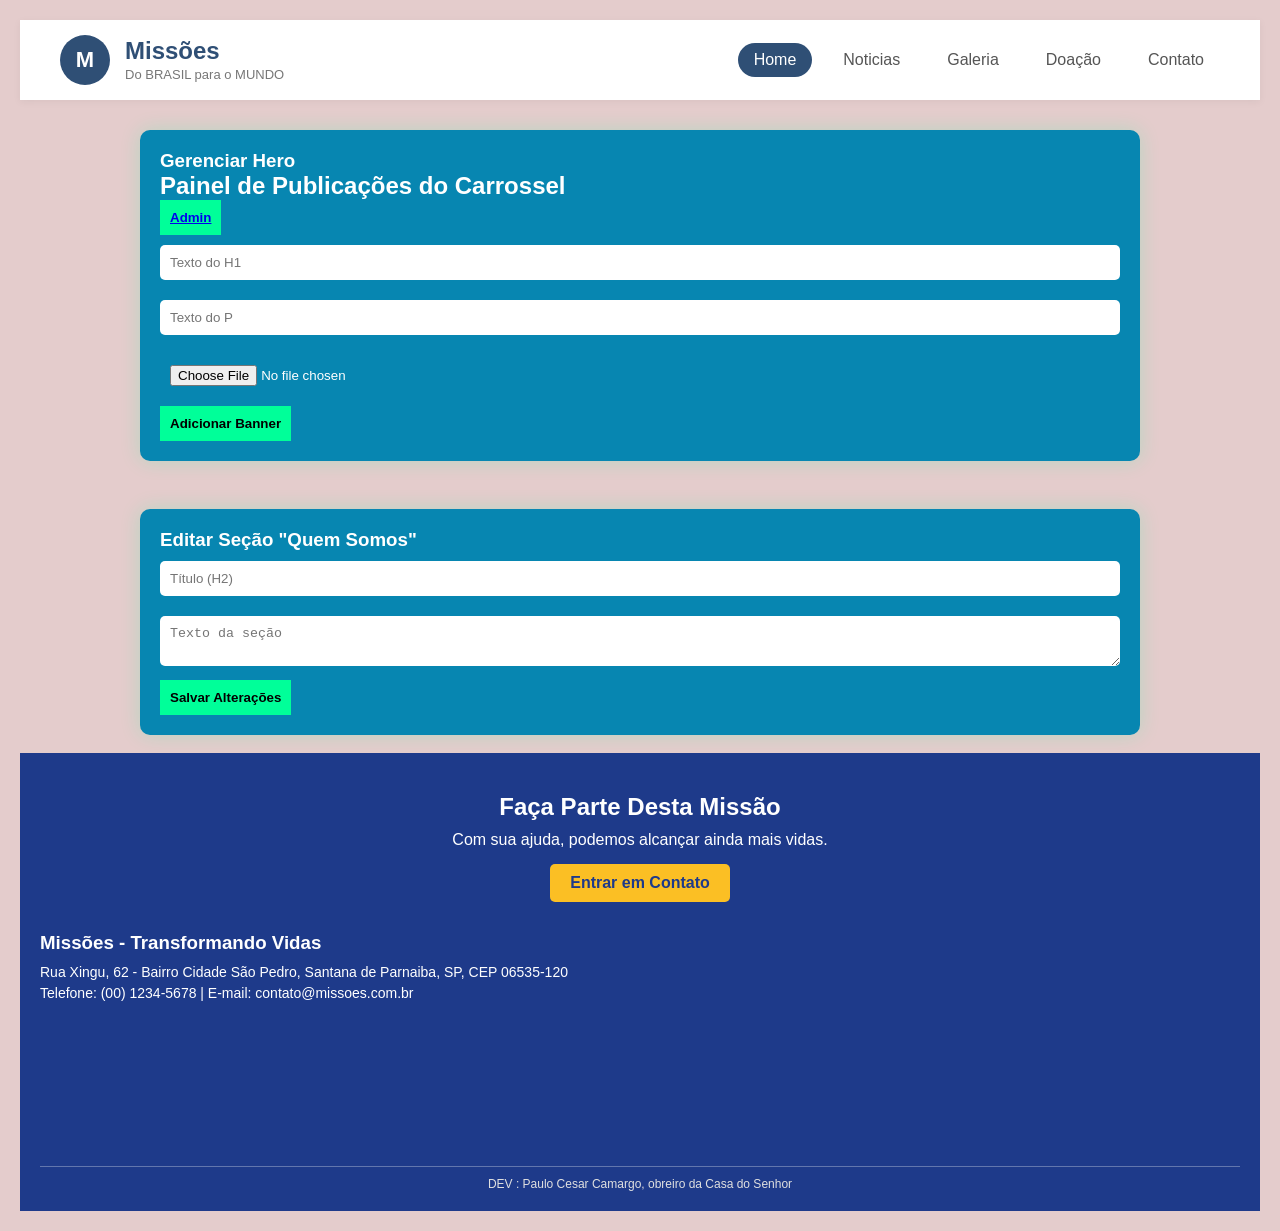
==== adminHome.html @ ab05d296 "Add files via upload" ====
<!DOCTYPE html>
<html lang="pt-br">
<head>
<meta charset="UTF-8">
<meta name="viewport" content="width=device-width, initial-scale=1.0">
<title>Admin Hero</title>
<link rel="stylesheet" href="css/header.css">
<link rel="stylesheet" href="css/footer.css">
<link rel="stylesheet" href="css/admin.css">
</head>
<body>
<div id="header"></div>

<!-- Box de gerenciamento do Hero -->
<div class="admin-panel box">
    <h3>Gerenciar Hero</h3>
<div> <h2>Painel de Publicações do Carrossel</h2>
    <!-- Botão no canto direito -->
     <button> <a href="admin.html">Admin</a></button>
       </div>
    <!-- Formulário para novo banner -->
    <input type="text" id="tituloHero" placeholder="Texto do H1" required>
    <input type="text" id="subtituloHero" placeholder="Texto do P" required>
    <input type="file" id="imagemHero" accept="image/*" required>
    <img id="previewHero">
    <button onclick="salvarHero()">Adicionar Banner</button>

    <!-- Lista de banners existentes -->
    <div id="listaHeroAdmin"></div>
</div>
<br>
<div class="admin-panel box">
    <h3>Editar Seção "Quem Somos"</h3>

    <input type="text" id="tituloSobre" placeholder="Título (H2)">
    <textarea id="textoSobre" placeholder="Texto da seção"></textarea>
    <button onclick="salvarSobre()">Salvar Alterações</button>
</div>
<br>
<div id="footer"></div>

<script src="js/include.js"></script>
<script src="js/carregarHero.js"></script>
<script src="js/script.js"></script>


</body>
</html>
---- css/header.css ----
/* HEADER */
.header {
    display: flex;
    justify-content: space-between;
    align-items: center;
    padding: 15px 40px;
    background: #fff;
    box-shadow: 0 2px 8px rgba(0,0,0,0.05);
    position: relative;
    z-index: 1000;
}

.logo-area {
    display: flex;
    align-items: center;
    gap: 15px;
}

.logo-circle {
    width: 50px;
    height: 50px;
    background: #2f4f75;
    color: #fff;
    border-radius: 50%;
    display: flex;
    align-items: center;
    justify-content: center;
    font-size: 22px;
    font-weight: bold;
}

.logo-area h2 { color: #2f4f75; }
.logo-area span { font-size: 13px; color: #777; }

/* MENU */
.menu {
    display: flex;
    gap: 15px;
}

.menu a {
    text-decoration: none;
    color: #555;
    padding: 8px 16px;
    border-radius: 20px;
    font-weight: 500;
    transition: 0.3s;
}

.menu a:hover { background: #eaeef5; }
.menu a.active { background: #2f4f75; color: #fff; }

/* HAMBURGUER */
.menu-toggle {
    display: none;
    font-size: 28px;
    cursor: pointer;
    background: none;
    border: none;
}

/* RESPONSIVO */
@media (max-width: 768px) {
.menu {
    position: fixed;
    top: 0;
    right: -300px;
    width: 260px;
    height: 100vh;
    background: #bcc9dd;
    flex-direction: column;
    padding: 80px 20px;
    transition: right 0.3s ease;
    box-shadow: -5px 0 20px rgba(0,0,0,0.15);
    z-index: 1002;
}

.menu.ativo { right: 0; }

.menu a { margin: 15px 0; }

.menu-toggle { display: block; }
}

/* OVERLAY */
.menu-overlay {
    position: fixed;
    inset: 0;
    background: rgba(0,0,0,0.4);
    opacity: 0;
    visibility: hidden;
    transition: opacity 0.3s ease;
    z-index: 1000;
}


/* BLOQUEIO SCROLL */
body.no-scroll { overflow: hidden; }
---- css/footer.css ----
.footer {
  background-color: #1e3a8a; /* azul suave */
  color: #fff;
  font-family: 'Arial', sans-serif;
  padding: 40px 20px 20px;
}

.footer-container {
  max-width: 1200px;
  margin: 0 auto;
}

.footer-cta {
  text-align: center;
  margin-bottom: 30px;
}

.footer-cta h2 {
  font-size: 24px;
  margin-bottom: 10px;
}

.footer-cta p {
  font-size: 16px;
  margin-bottom: 15px;
}

.btn-secondary {
  display: inline-block;
  padding: 10px 20px;
  background-color: #fbbf24; /* dourado */
  color: #1e3a8a;
  text-decoration: none;
  font-weight: bold;
  border-radius: 5px;
  transition: background 0.3s;
}

.btn-secondary:hover {
  background-color: #f59e0b;
}

.footer-main {
  display: flex;
  flex-wrap: wrap;
  justify-content: space-between;
  gap: 20px;
  margin-bottom: 30px;
}

.footer-info {
  flex: 1 1 300px;
}

.footer-info h3 {
  margin-bottom: 10px;
}

.footer-info p {
  margin-bottom: 5px;
  font-size: 14px;
}

.footer-map {
  flex: 1 1 300px;
  text-align: center;
}

.footer-map iframe {
  width: 100%;
  height: 200px;
  border-radius: 5px;
}

.footer-creditos {
  text-align: center;
  font-size: 12px;
  border-top: 1px solid rgba(255, 255, 255, 0.3);
  padding-top: 10px;
  color: #e0e0e0;
}

/* RESPONSIVO */
@media (max-width: 768px) {
  .footer-main {
    flex-direction: column;
    align-items: center;
  }
  
  .footer-info, .footer-map {
    text-align: center;
  }
}

.footer-socials {
  margin-top: 15px;
}

.footer-socials a {
  display: inline-block;
  margin-right: 10px;
  transition: transform 0.3s;
}

.footer-socials a img {
  width: 30px;
  height: 30px;
}

.footer-socials a:hover {
  transform: scale(1.1);
}
---- css/admin.css ----
/* ================= RESET ================= */
* {
    margin: 0;
    padding: 0;
    box-sizing: border-box;
}

body{
    font-family: Arial;
    background:#e4cccc;
    color:#fff;
    margin:0;
    padding:20px;
}
.menu-toggle{
    color: #111;
}
.admin-login, .admin-panel{
    max-width:1000px;
    margin:auto;
    background:#0786b1;
    padding:20px;
    border-radius:10px;
    box-shadow:0 0 20px rgba(0,255,150,.2);
}

input, textarea{
    width:100%;
    padding:10px;
    margin:10px 0;
    border-radius:5px;
    border:none;
}

button{
    padding:10px;
    background:#00ff99;
    border:none;
    cursor:pointer;
    font-weight:bold;
}

button:hover{
    transform:scale(1.05);
}

.box{
    margin-top:30px;
}

img{
    max-width:150px;
    display:none;
    margin-top:10px;
}
.logout-btn{
    background:#ff4444;
    margin-bottom:20px;
}

.admin-item{
    display:flex;
    align-items:center;
    gap:10px;
    background:#222;
    padding:10px;
    margin:10px 0;
    border-radius:8px;
}

.admin-item img{
    width:60px;
    height:60px;
    object-fit:cover;
    border-radius:5px;
}

.admin-item button{
    margin-left:auto;
    background:#ff4444;
}
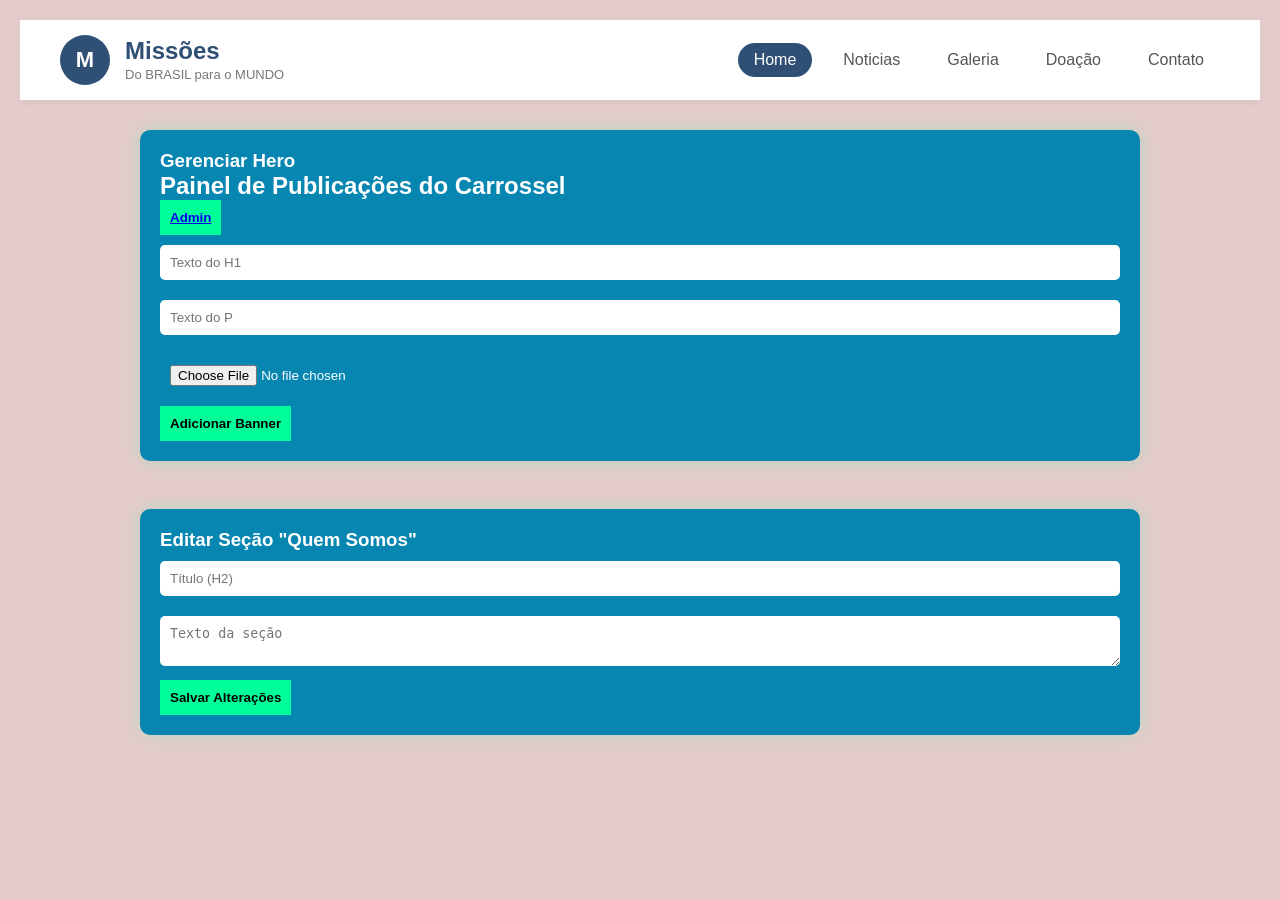
==== commit b1661ded: "Refactor adminHome.html structure and content" ====
--- a/adminHome.html
+++ b/adminHome.html
@@ -5,7 +5,6 @@
 <meta name="viewport" content="width=device-width, initial-scale=1.0">
 <title>Admin Hero</title>
 <link rel="stylesheet" href="css/header.css">
-<link rel="stylesheet" href="css/footer.css">
 <link rel="stylesheet" href="css/admin.css">
 </head>
 <body>
@@ -37,7 +36,6 @@
     <button onclick="salvarSobre()">Salvar Alterações</button>
 </div>
 <br>
-<div id="footer"></div>
 
 <script src="js/include.js"></script>
 <script src="js/carregarHero.js"></script>
@@ -45,4 +43,5 @@
 
 
 </body>
-</html>+
+</html>
